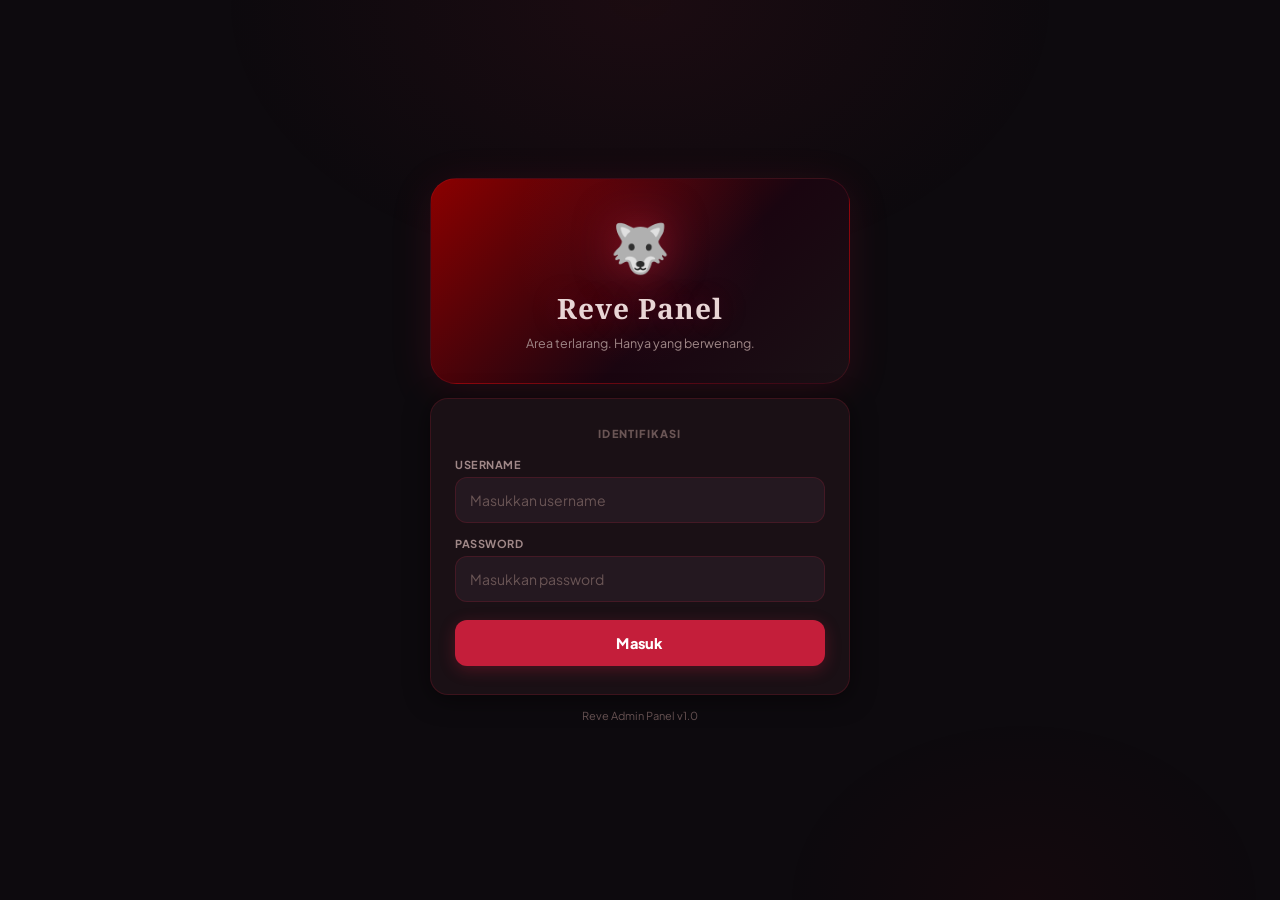
==== admin-login.html @ 4309c5b1 "Tambah admin panel (Reve) + smart lock + export Excel - Admin login terpisah (username/password via " ====
<!DOCTYPE html>
<html lang="id">

<head>
    <meta charset="UTF-8">
    <meta name="viewport" content="width=device-width, initial-scale=1.0">
    <title>Admin — Reve</title>
    <link rel="preconnect" href="https://fonts.googleapis.com">
    <link
        href="https://fonts.googleapis.com/css2?family=Plus+Jakarta+Sans:wght@400;500;600;700;800&family=Noto+Serif:ital,wght@0,400;0,700;1,400&display=swap"
        rel="stylesheet">
    <style>
        *, *::before, *::after { margin: 0; padding: 0; box-sizing: border-box; }
        :root {
            --bg: #0d0a0e;
            --surface: #1a1015;
            --surface2: #241820;
            --red: #c41e3a;
            --red-dark: #8b0000;
            --red-light: #e8354d;
            --red-glow: rgba(196, 30, 58, 0.25);
            --gold: #c49a3c;
            --text: #e8d5d5;
            --text2: #a08888;
            --text3: #6a5555;
            --border: rgba(196, 30, 58, 0.2);
            --border2: rgba(196, 30, 58, 0.35);
            --shadow: 0 4px 24px rgba(0, 0, 0, 0.5);
            --r: 18px;
            --r-sm: 12px;
        }
        body {
            font-family: 'Plus Jakarta Sans', sans-serif;
            background: var(--bg);
            min-height: 100vh;
            display: flex;
            justify-content: center;
            align-items: center;
            padding: 28px 16px;
        }
        body::before {
            content: '';
            position: fixed;
            inset: 0;
            background:
                radial-gradient(ellipse 600px 400px at 50% 0%, rgba(196, 30, 58, 0.08) 0%, transparent 70%),
                radial-gradient(ellipse 400px 300px at 80% 100%, rgba(139, 0, 0, 0.06) 0%, transparent 60%);
            pointer-events: none;
        }
        .wrapper {
            width: 100%;
            max-width: 420px;
            display: flex;
            flex-direction: column;
            gap: 14px;
            position: relative;
            z-index: 1;
        }
        .header-card {
            background: linear-gradient(135deg, var(--red-dark) 0%, #1a0510 60%, var(--surface) 100%);
            border-radius: 26px;
            padding: 36px 26px 30px;
            text-align: center;
            position: relative;
            overflow: hidden;
            box-shadow: 0 8px 40px rgba(196, 30, 58, 0.15);
            border: 1px solid var(--border);
        }
        .header-card::before {
            content: '';
            position: absolute;
            inset: 0;
            background: radial-gradient(circle at 50% 30%, rgba(196, 30, 58, 0.12) 0%, transparent 50%);
        }
        .header-icon {
            font-size: 48px;
            display: block;
            position: relative;
            z-index: 1;
            margin-bottom: 12px;
            filter: drop-shadow(0 0 20px rgba(196, 30, 58, 0.5));
            animation: floatIcon 3s ease-in-out infinite;
        }
        @keyframes floatIcon { 0%, 100% { transform: translateY(0); } 50% { transform: translateY(-6px); } }
        .header-card h1 {
            font-family: 'Noto Serif', serif;
            font-size: 28px;
            font-weight: 700;
            color: var(--text);
            letter-spacing: 1px;
            position: relative;
            z-index: 1;
            margin-bottom: 6px;
            text-shadow: 0 0 30px rgba(196, 30, 58, 0.3);
        }
        .header-card p {
            font-size: 12.5px;
            color: var(--text2);
            position: relative;
            z-index: 1;
            line-height: 1.6;
        }
        .login-card {
            background: var(--surface);
            border-radius: var(--r);
            padding: 28px 24px;
            box-shadow: var(--shadow);
            border: 1px solid var(--border);
            animation: fadeUp 0.5s ease both;
        }
        .login-label {
            font-size: 11px;
            font-weight: 800;
            color: var(--text3);
            text-transform: uppercase;
            letter-spacing: 1.2px;
            margin-bottom: 18px;
            text-align: center;
        }
        .input-group {
            margin-bottom: 14px;
        }
        .input-group label {
            display: block;
            font-size: 11px;
            font-weight: 700;
            color: var(--text2);
            margin-bottom: 6px;
            text-transform: uppercase;
            letter-spacing: 0.5px;
        }
        .input-group input {
            width: 100%;
            padding: 13px 14px;
            border: 1.5px solid var(--border);
            border-radius: var(--r-sm);
            background: var(--surface2);
            font-family: 'Plus Jakarta Sans', sans-serif;
            font-size: 14px;
            font-weight: 600;
            color: var(--text);
            outline: none;
            transition: all 0.25s ease;
        }
        .input-group input::placeholder { color: var(--text3); font-weight: 400; }
        .input-group input:focus {
            border-color: var(--red);
            background: #1e1218;
            box-shadow: 0 0 0 3px var(--red-glow);
        }
        .btn-login {
            width: 100%;
            padding: 14px;
            background: var(--red);
            color: #fff;
            border: none;
            border-radius: var(--r-sm);
            font-family: 'Plus Jakarta Sans', sans-serif;
            font-size: 14.5px;
            font-weight: 800;
            cursor: pointer;
            transition: all 0.25s ease;
            letter-spacing: 0.3px;
            box-shadow: 0 4px 16px rgba(196, 30, 58, 0.3);
            margin-top: 4px;
        }
        .btn-login:hover:not(:disabled) {
            background: var(--red-light);
            transform: translateY(-2px);
            box-shadow: 0 8px 24px rgba(196, 30, 58, 0.4);
        }
        .btn-login:disabled { opacity: 0.5; cursor: not-allowed; }
        .login-status {
            margin-top: 14px;
            padding: 12px 16px;
            border-radius: var(--r-sm);
            font-size: 13px;
            font-weight: 700;
            text-align: center;
            display: none;
        }
        .login-status.error {
            display: block;
            background: rgba(196, 30, 58, 0.15);
            border: 1.5px solid var(--border2);
            color: var(--red-light);
        }
        .login-status.loading {
            display: block;
            background: rgba(196, 154, 60, 0.1);
            border: 1.5px solid rgba(196, 154, 60, 0.25);
            color: var(--gold);
        }
        .footer-note {
            text-align: center;
            font-size: 11px;
            color: var(--text3);
        }
        @keyframes fadeUp {
            from { opacity: 0; transform: translateY(16px); }
            to { opacity: 1; transform: translateY(0); }
        }
        @media (max-width: 480px) {
            body { padding: 16px 12px; }
            .header-card { padding: 28px 18px 24px; }
            .login-card { padding: 22px 18px; }
        }
    </style>
</head>

<body>
    <div class="wrapper">
        <div class="header-card">
            <span class="header-icon">🐺</span>
            <h1>Reve Panel</h1>
            <p>Area terlarang. Hanya yang berwenang.</p>
        </div>

        <div class="login-card">
            <p class="login-label">Identifikasi</p>
            <div class="input-group">
                <label>Username</label>
                <input type="text" id="username" placeholder="Masukkan username" autocomplete="off">
            </div>
            <div class="input-group">
                <label>Password</label>
                <input type="password" id="password" placeholder="Masukkan password">
            </div>
            <button class="btn-login" id="btn-login">Masuk</button>
            <div class="login-status" id="login-status"></div>
        </div>

        <p class="footer-note">Reve Admin Panel v1.0</p>
    </div>

    <script>
        const statusEl = document.getElementById('login-status');
        const btn = document.getElementById('btn-login');
        const passInput = document.getElementById('password');

        passInput.addEventListener('keydown', (e) => {
            if (e.key === 'Enter') btn.click();
        });

        btn.addEventListener('click', async () => {
            const username = document.getElementById('username').value.trim();
            const password = document.getElementById('password').value;
            if (!username || !password) {
                statusEl.textContent = 'Username dan password wajib diisi';
                statusEl.className = 'login-status error';
                return;
            }
            btn.disabled = true;
            statusEl.textContent = 'Memverifikasi...';
            statusEl.className = 'login-status loading';
            try {
                const res = await fetch('/admin/login', {
                    method: 'POST',
                    headers: { 'Content-Type': 'application/json' },
                    body: JSON.stringify({ username, password }),
                });
                const data = await res.json();
                if (data.status === 'success' && data.token) {
                    localStorage.setItem('adminToken', data.token);
                    window.location.href = 'admin.html';
                } else {
                    statusEl.textContent = data.message || 'Login gagal';
                    statusEl.className = 'login-status error';
                }
            } catch (e) {
                statusEl.textContent = 'Koneksi gagal';
                statusEl.className = 'login-status error';
            }
            btn.disabled = false;
        });
    </script>
</body>

</html>
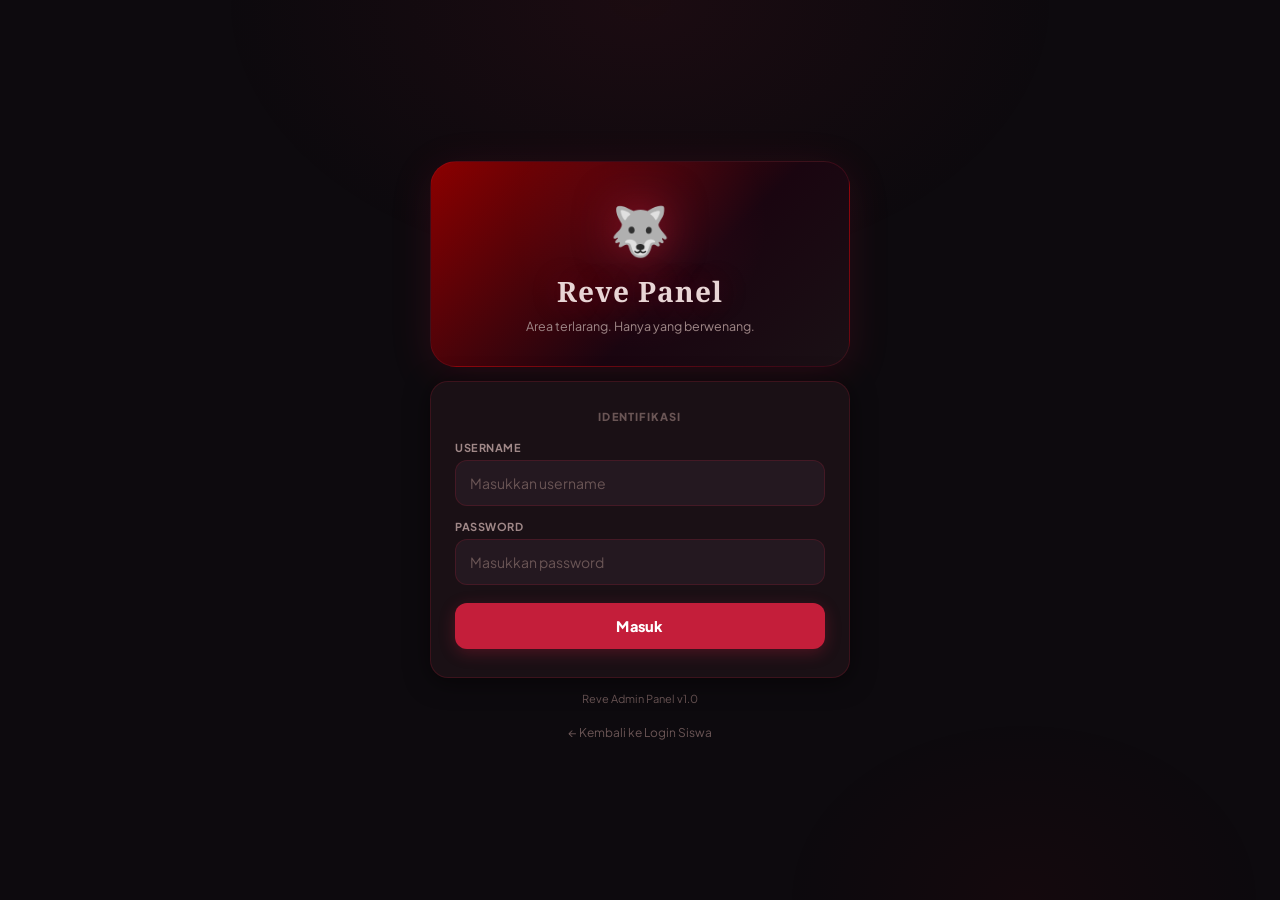
==== commit 894bae9d: "Tambah link kembali ke login siswa di halaman admin login Co-Authored-By: Claude Opus 4.6 <noreply@a" ====
--- a/admin-login.html
+++ b/admin-login.html
@@ -231,6 +231,7 @@
         </div>
 
         <p class="footer-note">Reve Admin Panel v1.0</p>
+        <a href="login.html" style="display:block;text-align:center;font-size:12px;color:var(--text3);margin-top:6px;text-decoration:none;transition:color 0.2s" onmouseover="this.style.color='var(--text2)'" onmouseout="this.style.color='var(--text3)'">← Kembali ke Login Siswa</a>
     </div>
 
     <script>
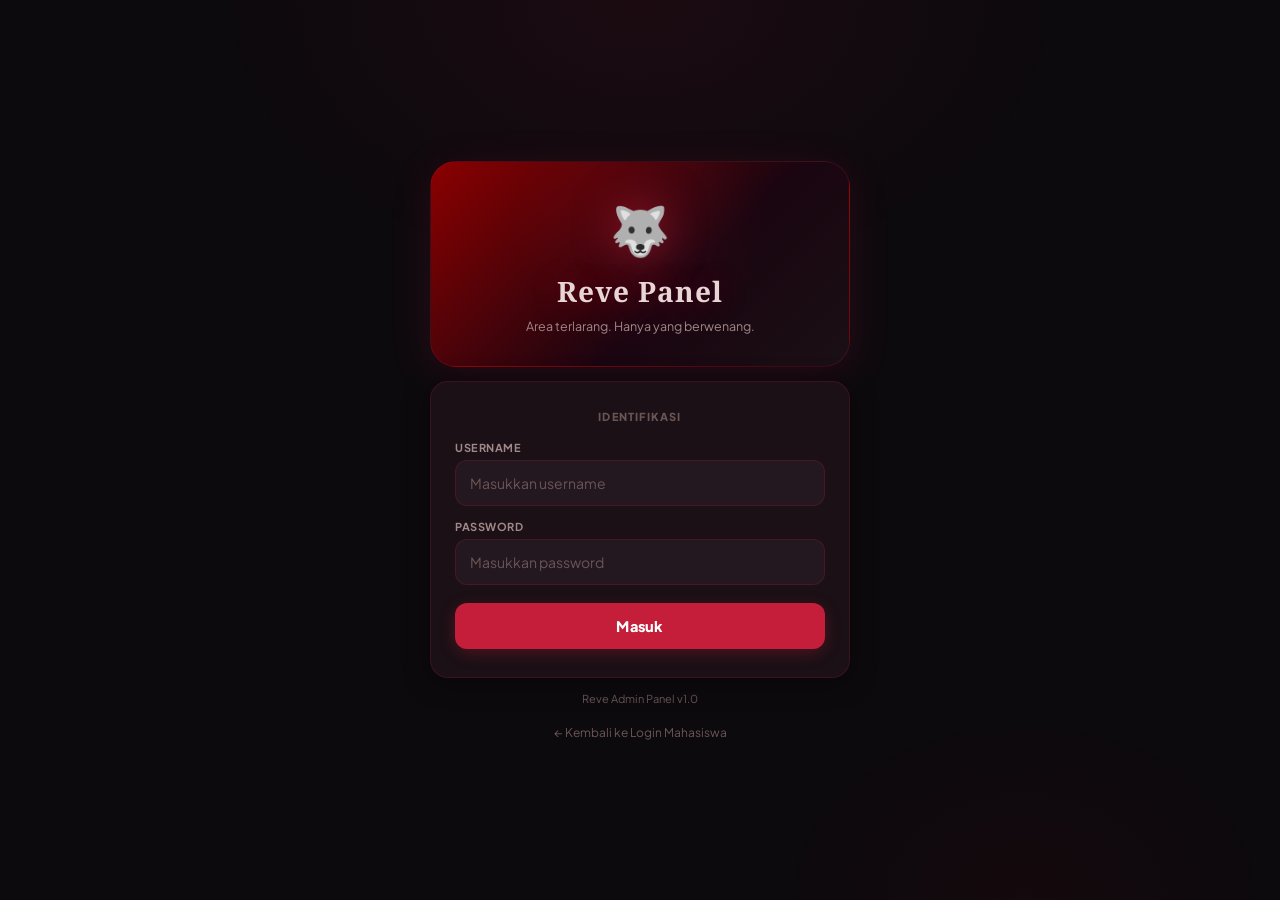
==== commit c4d035b1: "pembaruan" ====
--- a/admin-login.html
+++ b/admin-login.html
@@ -10,7 +10,14 @@
         href="https://fonts.googleapis.com/css2?family=Plus+Jakarta+Sans:wght@400;500;600;700;800&family=Noto+Serif:ital,wght@0,400;0,700;1,400&display=swap"
         rel="stylesheet">
     <style>
-        *, *::before, *::after { margin: 0; padding: 0; box-sizing: border-box; }
+        *,
+        *::before,
+        *::after {
+            margin: 0;
+            padding: 0;
+            box-sizing: border-box;
+        }
+
         :root {
             --bg: #0d0a0e;
             --surface: #1a1015;
@@ -29,6 +36,7 @@
             --r: 18px;
             --r-sm: 12px;
         }
+
         body {
             font-family: 'Plus Jakarta Sans', sans-serif;
             background: var(--bg);
@@ -38,6 +46,7 @@
             align-items: center;
             padding: 28px 16px;
         }
+
         body::before {
             content: '';
             position: fixed;
@@ -47,6 +56,7 @@
                 radial-gradient(ellipse 400px 300px at 80% 100%, rgba(139, 0, 0, 0.06) 0%, transparent 60%);
             pointer-events: none;
         }
+
         .wrapper {
             width: 100%;
             max-width: 420px;
@@ -56,6 +66,7 @@
             position: relative;
             z-index: 1;
         }
+
         .header-card {
             background: linear-gradient(135deg, var(--red-dark) 0%, #1a0510 60%, var(--surface) 100%);
             border-radius: 26px;
@@ -66,12 +77,14 @@
             box-shadow: 0 8px 40px rgba(196, 30, 58, 0.15);
             border: 1px solid var(--border);
         }
+
         .header-card::before {
             content: '';
             position: absolute;
             inset: 0;
             background: radial-gradient(circle at 50% 30%, rgba(196, 30, 58, 0.12) 0%, transparent 50%);
         }
+
         .header-icon {
             font-size: 48px;
             display: block;
@@ -81,7 +94,19 @@
             filter: drop-shadow(0 0 20px rgba(196, 30, 58, 0.5));
             animation: floatIcon 3s ease-in-out infinite;
         }
-        @keyframes floatIcon { 0%, 100% { transform: translateY(0); } 50% { transform: translateY(-6px); } }
+
+        @keyframes floatIcon {
+
+            0%,
+            100% {
+                transform: translateY(0);
+            }
+
+            50% {
+                transform: translateY(-6px);
+            }
+        }
+
         .header-card h1 {
             font-family: 'Noto Serif', serif;
             font-size: 28px;
@@ -93,6 +118,7 @@
             margin-bottom: 6px;
             text-shadow: 0 0 30px rgba(196, 30, 58, 0.3);
         }
+
         .header-card p {
             font-size: 12.5px;
             color: var(--text2);
@@ -100,6 +126,7 @@
             z-index: 1;
             line-height: 1.6;
         }
+
         .login-card {
             background: var(--surface);
             border-radius: var(--r);
@@ -108,6 +135,7 @@
             border: 1px solid var(--border);
             animation: fadeUp 0.5s ease both;
         }
+
         .login-label {
             font-size: 11px;
             font-weight: 800;
@@ -117,9 +145,11 @@
             margin-bottom: 18px;
             text-align: center;
         }
+
         .input-group {
             margin-bottom: 14px;
         }
+
         .input-group label {
             display: block;
             font-size: 11px;
@@ -129,6 +159,7 @@
             text-transform: uppercase;
             letter-spacing: 0.5px;
         }
+
         .input-group input {
             width: 100%;
             padding: 13px 14px;
@@ -142,12 +173,18 @@
             outline: none;
             transition: all 0.25s ease;
         }
-        .input-group input::placeholder { color: var(--text3); font-weight: 400; }
+
+        .input-group input::placeholder {
+            color: var(--text3);
+            font-weight: 400;
+        }
+
         .input-group input:focus {
             border-color: var(--red);
             background: #1e1218;
             box-shadow: 0 0 0 3px var(--red-glow);
         }
+
         .btn-login {
             width: 100%;
             padding: 14px;
@@ -164,12 +201,18 @@
             box-shadow: 0 4px 16px rgba(196, 30, 58, 0.3);
             margin-top: 4px;
         }
+
         .btn-login:hover:not(:disabled) {
             background: var(--red-light);
             transform: translateY(-2px);
             box-shadow: 0 8px 24px rgba(196, 30, 58, 0.4);
         }
-        .btn-login:disabled { opacity: 0.5; cursor: not-allowed; }
+
+        .btn-login:disabled {
+            opacity: 0.5;
+            cursor: not-allowed;
+        }
+
         .login-status {
             margin-top: 14px;
             padding: 12px 16px;
@@ -179,31 +222,51 @@
             text-align: center;
             display: none;
         }
+
         .login-status.error {
             display: block;
             background: rgba(196, 30, 58, 0.15);
             border: 1.5px solid var(--border2);
             color: var(--red-light);
         }
+
         .login-status.loading {
             display: block;
             background: rgba(196, 154, 60, 0.1);
             border: 1.5px solid rgba(196, 154, 60, 0.25);
             color: var(--gold);
         }
+
         .footer-note {
             text-align: center;
             font-size: 11px;
             color: var(--text3);
         }
+
         @keyframes fadeUp {
-            from { opacity: 0; transform: translateY(16px); }
-            to { opacity: 1; transform: translateY(0); }
-        }
+            from {
+                opacity: 0;
+                transform: translateY(16px);
+            }
+
+            to {
+                opacity: 1;
+                transform: translateY(0);
+            }
+        }
+
         @media (max-width: 480px) {
-            body { padding: 16px 12px; }
-            .header-card { padding: 28px 18px 24px; }
-            .login-card { padding: 22px 18px; }
+            body {
+                padding: 16px 12px;
+            }
+
+            .header-card {
+                padding: 28px 18px 24px;
+            }
+
+            .login-card {
+                padding: 22px 18px;
+            }
         }
     </style>
 </head>
@@ -231,7 +294,10 @@
         </div>
 
         <p class="footer-note">Reve Admin Panel v1.0</p>
-        <a href="login.html" style="display:block;text-align:center;font-size:12px;color:var(--text3);margin-top:6px;text-decoration:none;transition:color 0.2s" onmouseover="this.style.color='var(--text2)'" onmouseout="this.style.color='var(--text3)'">← Kembali ke Login Siswa</a>
+        <a href="login.html"
+            style="display:block;text-align:center;font-size:12px;color:var(--text3);margin-top:6px;text-decoration:none;transition:color 0.2s"
+            onmouseover="this.style.color='var(--text2)'" onmouseout="this.style.color='var(--text3)'">← Kembali ke
+            Login Mahasiswa</a>
     </div>
 
     <script>
@@ -262,7 +328,7 @@
                 });
                 const data = await res.json();
                 if (data.status === 'success' && data.token) {
-                    localStorage.setItem('adminToken', data.token);
+                    sessionStorage.setItem('adminToken', data.token);
                     window.location.href = 'admin.html';
                 } else {
                     statusEl.textContent = data.message || 'Login gagal';
@@ -277,4 +343,4 @@
     </script>
 </body>
 
-</html>
+</html>
